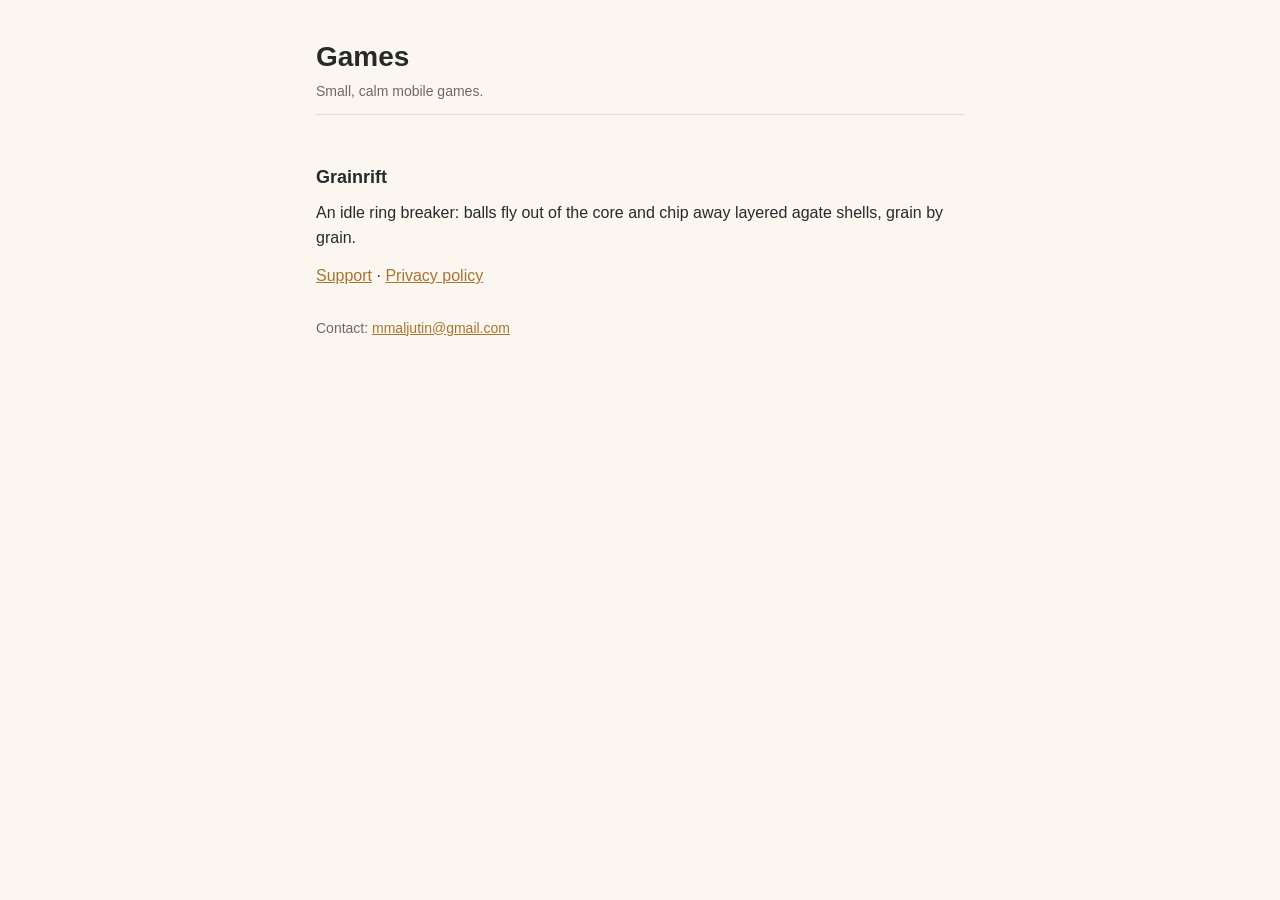
==== index.html @ d0884a2b "Developer site: Grainrift privacy policy, support page, app-ads.txt Co-Authored-By: Claude Opus 5.5 " ====
<!doctype html>
<html lang="en">
<head>
<meta charset="utf-8">
<meta name="viewport" content="width=device-width, initial-scale=1">
<title>mmaljutin games</title>
<link rel="stylesheet" href="/style.css">
</head>
<body>
<main>
  <h1>Games</h1>
  <p class="mut">Small, calm mobile games.</p>
  <div class="game">
    <h2>Grainrift</h2>
    <p>An idle ring breaker: balls fly out of the core and chip away layered agate shells, grain by grain.</p>
    <p><a href="/grainrift/support/">Support</a> · <a href="/grainrift/privacy/">Privacy policy</a></p>
  </div>
  <p class="mut">Contact: <a href="mailto:mmaljutin@gmail.com">mmaljutin@gmail.com</a></p>
</main>
</body>
</html>
---- style.css ----
:root { --bg: #fbf7f0; --fg: #262a2b; --mut: #6d6a63; --line: #e2dccf; --acc: #a8742f; }
@media (prefers-color-scheme: dark) { :root { --bg: #1d2324; --fg: #ece6da; --mut: #9aa4a6; --line: #343c3d; --acc: #d9a35a; } }
* { box-sizing: border-box; }
body { margin: 0; background: var(--bg); color: var(--fg); font: 16px/1.6 -apple-system, BlinkMacSystemFont, "Segoe UI", Roboto, sans-serif; }
main { max-width: 680px; margin: 0 auto; padding: 40px 16px 64px; }
h1 { font-size: 28px; line-height: 1.2; margin: 0 0 6px; }
h2 { font-size: 18px; margin: 32px 0 8px; }
p, li { margin: 0 0 12px; }
.mut { color: var(--mut); font-size: 14px; }
a { color: var(--acc); }
nav { margin-bottom: 28px; font-size: 14px; }
.game { border-top: 1px solid var(--line); padding: 16px 0; }
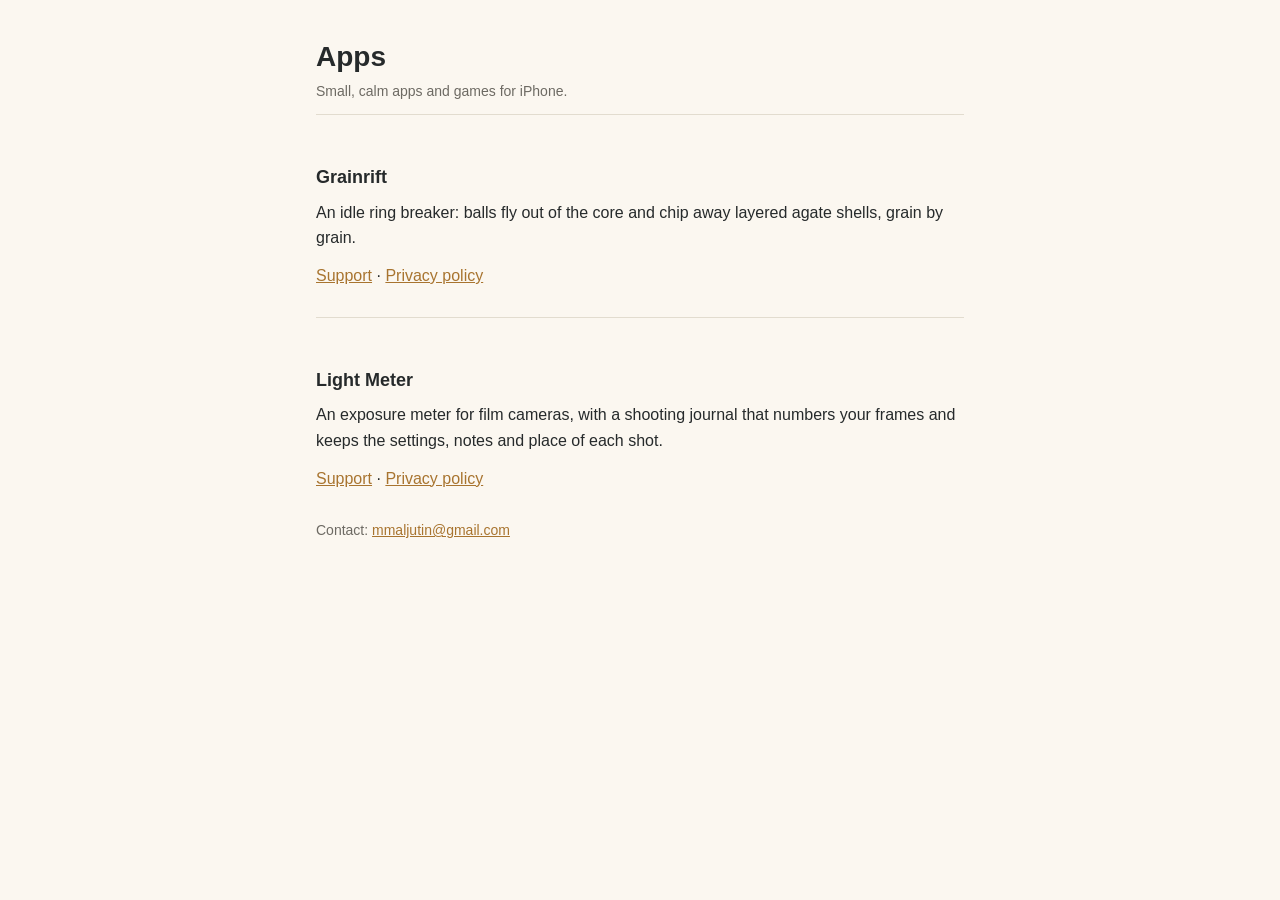
==== commit 8b978314: "Light Meter: privacy policy and support pages; site lists apps, not only games Co-Authored-By: Claud" ====
--- a/index.html
+++ b/index.html
@@ -3,18 +3,24 @@
 <head>
 <meta charset="utf-8">
 <meta name="viewport" content="width=device-width, initial-scale=1">
-<title>mmaljutin games</title>
+<meta name="robots" content="noindex, nofollow">
+<title>mmaljutin apps</title>
 <link rel="stylesheet" href="/style.css">
 </head>
 <body>
 <main>
-  <h1>Games</h1>
-  <p class="mut">Small, calm mobile games.</p>
+  <h1>Apps</h1>
+  <p class="mut">Small, calm apps and games for iPhone.</p>
   <div class="game">
     <h2>Grainrift</h2>
     <p>An idle ring breaker: balls fly out of the core and chip away layered agate shells, grain by grain.</p>
     <p><a href="/grainrift/support/">Support</a> · <a href="/grainrift/privacy/">Privacy policy</a></p>
   </div>
+  <div class="game">
+    <h2>Light Meter</h2>
+    <p>An exposure meter for film cameras, with a shooting journal that numbers your frames and keeps the settings, notes and place of each shot.</p>
+    <p><a href="/lightmeter/support/">Support</a> · <a href="/lightmeter/privacy/">Privacy policy</a></p>
+  </div>
   <p class="mut">Contact: <a href="mailto:mmaljutin@gmail.com">mmaljutin@gmail.com</a></p>
 </main>
 </body>
